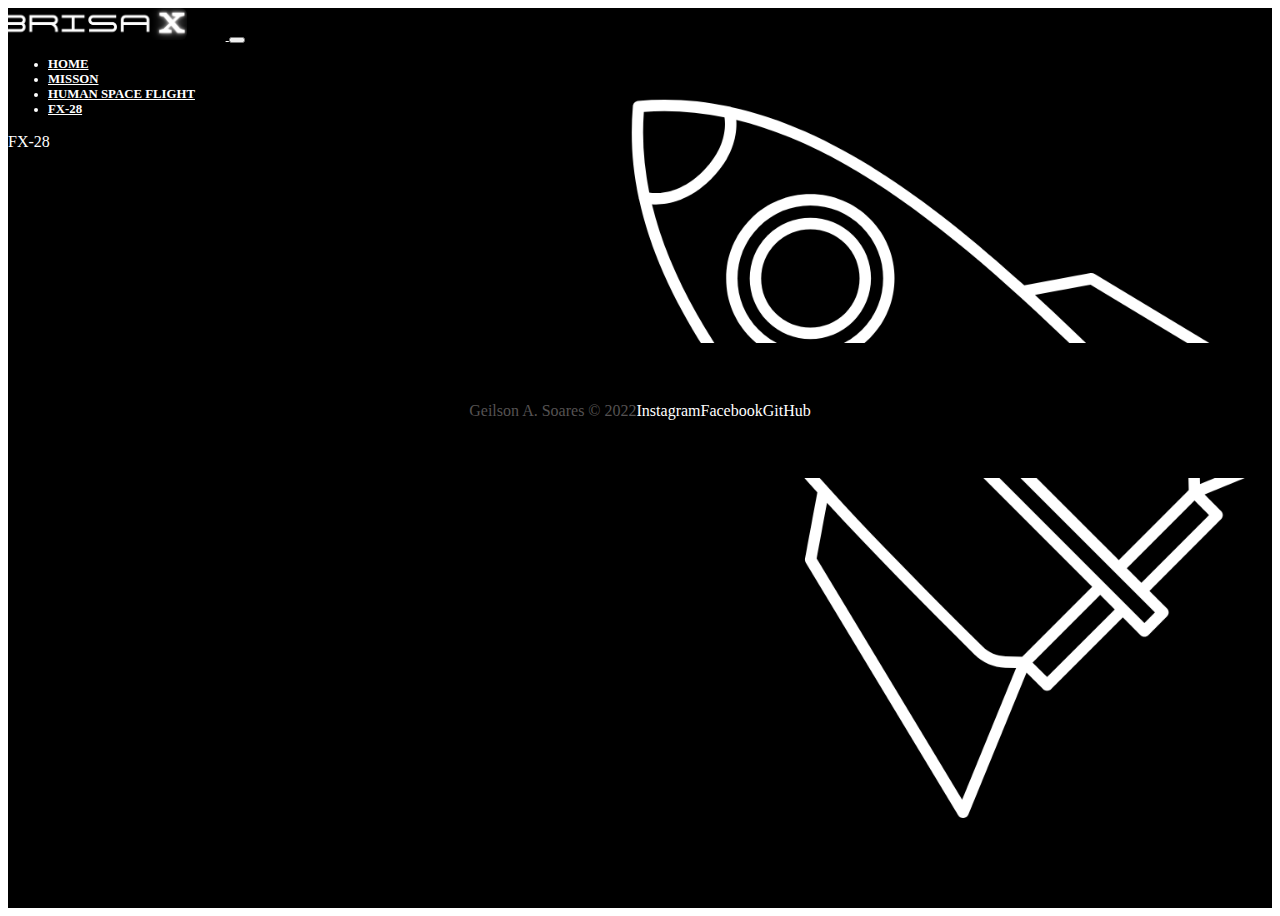
==== src/pages/fx-28.html @ d9bfce3c "Criacao da estrutura fx-28" ====
<!DOCTYPE html>
<html lang="en">

<head>
    <meta charset="UTF-8">
    <meta http-equiv="X-UA-Compatible" content="IE=edge">
    <meta name="viewport" content="width=device-width, initial-scale=1.0">
    <!--- Icon -->
    <link rel="shortcut icon" href="../imagens/favicon.ico" type="image/x-icon">
    <!-- Bootstrap -->
    <link href="https://cdn.jsdelivr.net/npm/bootstrap@5.2.0/dist/css/bootstrap.min.css" rel="stylesheet"
        integrity="sha384-gH2yIJqKdNHPEq0n4Mqa/HGKIhSkIHeL5AyhkYV8i59U5AR6csBvApHHNl/vI1Bx" crossorigin="anonymous">
    <!-- CSS -->
    <link rel="stylesheet" href="../css/style.css">
    <!-- AOS -->

    <title>BrisaX - FX-28</title>

</head>

<body>
    <!-- Container Sec05 - Header -->
    <div class="container-fluid container00 container05">
        <!--- Container responsável pelo cabeçalho -->
        <div class="container">
            <header class="header">
                <nav class="navbar navbar-expand-lg navbar-dark bg-transparent pt-4">
                    <div class="container-fluid">
                        <a href="./index.html">
                            <img src="../imagens/logo-brisa.png" alt="Logo BrisaX" class="logoPc img-fluid"/>
                        </a>
                        <button class="navbar-toggler" type="button" data-bs-toggle="collapse"
                            data-bs-target="#navbarNav" aria-controls="navbarNav" aria-expanded="false"
                            aria-label="Toggle navigation">
                            <span class="navbar-toggler-icon"></span>
                        </button>
                        <div class="collapse navbar-collapse" id="navbarNav">
                            <ul class="navbar-nav">
                                <li class="nav-item">
                                    <a class="nav-link active navItem" aria-current="page"
                                        href="../../index.html">HOME</a>
                                </li>
                                <li class="nav-item">
                                    <a class="nav-link active navItem" aria-current="page"
                                        href="#">MISSON</a>
                                </li>
                                <li class="nav-item">
                                    <a class="nav-link active navItem" 
                                    href="#">HUMAN SPACE FLIGHT</a>
                                </li>
                                <li class="nav-item">
                                    <a class="nav-link active navItem" aria-current="page" 
                                    href="#">FX-28</a>
                                </li>
                            </ul>
                        </div>
                </nav>
            </header>
        </div>
        <div class="container titleContent">
            <p class="h1 titleFX-28">FX-28</p>
        </div>
        <div class="container titlePadding">
            <p class="h5"></p>
        </div>


    <footer class="container-fluid footer">
        <span class="me-4 copyGAS">Geilson A. Soares &copy; 2022</span>
        <a href="" target="_blank" class="me-4">Instagram</a>
        <a href="" target="_blank" class="me-4">Facebook</a>
        <a href="" target="_blank" class="me-4">GitHub</a>
    </footer>

    <!-- Bootstrap script -->
    <script src="https://cdn.jsdelivr.net/npm/bootstrap@5.2.0/dist/js/bootstrap.bundle.min.js"
        integrity="sha384-A3rJD856KowSb7dwlZdYEkO39Gagi7vIsF0jrRAoQmDKKtQBHUuLZ9AsSv4jD4Xa"
        crossorigin="anonymous"></script>
    <!-- AOS script -->
</body>

</html>
---- src/css/style.css ----
@import url("https://fonts.googleapis.com/css2?family=Rubik&display=swap");
* {
  color: white;
}

body::-webkit-scrollbar {
  width: 0.4em;
}

body::-webkit-scrollbar-track {
  padding: 0.1em;
  background-color: black;
}

body::-webkit-scrollbar-thumb {
  margin: 0.1em;
  border-radius: 5em;
  background-color: #555252;
}

body::-webkit-scrollbar-thumb:hover {
  background-color: #b9b9b9;
}

.header {
  font-size: 0.8em;
  font-weight: bold;
}
.header .navItem:hover {
  color: #b9b9b9;
}

.container00 {
  min-height: 100vh;
  background-size: cover;
  background-repeat: no-repeat;
  background-position: center;
}

.btn {
  padding: 1em 2em;
  border: 0.2em solid white;
}

.arrowDown {
  display: inline-block;
  width: 1.5em;
  margin-top: 3em;
}

.logoPc {
  width: 15em;
  border-radius: 0.5em;
  margin: 0 3em 0 -1em;
}

.footer {
  display: flex;
  justify-content: center;
  align-items: center;
  height: 15vh;
  font-weight: 500;
  background-color: black;
}
.footer a {
  text-decoration: none;
  color: white;
}
.footer a:hover {
  color: #b9b9b9;
}
.footer .copyGAS {
  color: #555252;
}

@media (max-width: 767px) {
  .container00 {
    background-position: right;
  }
  .container00 .titlePadding p {
    color: black;
    border-radius: 1em;
    padding: 0.5em;
    text-shadow: 0 0 0.2em #ffffff;
  }
}
@media (max-width: 450px) {
  .btn {
    font-weight: bold;
    background-color: rgba(255, 255, 255, 0.2);
  }

  .container02 .btn,
.container03 .btn {
    color: black;
  }

  .logoPc {
    width: 11em;
    margin-top: 1em;
  }

  .footer {
    font-size: 0.7em;
  }
}
@media (max-width: 350px) {
  .logoPc {
    width: 9em;
  }
}
.container00.container01 {
  background-image: url(../imagens/home/teste.gif);
}
.container00.container02 {
  background-image: url(../imagens/home/img-bg_mission.png);
}
.container00.container03 {
  background-image: url(../imagens/home/img-bg_tur.png);
}
.container00.container04 {
  background-image: url(../imagens/home/img-bg_FX-28.png);
}

.titlePadding {
  padding-top: 10em;
}

.textBlack {
  color: black;
}

@media (max-width: 750px) {
  .titlePadding {
    padding-top: 7.5em;
  }

  .shortTitle,
.mediumTitle {
    width: auto;
  }
}
.container00.container05 {
  background-image: url(../imagens/fx-28/img-bg_nave1.png);
}

/*# sourceMappingURL=style.css.map */
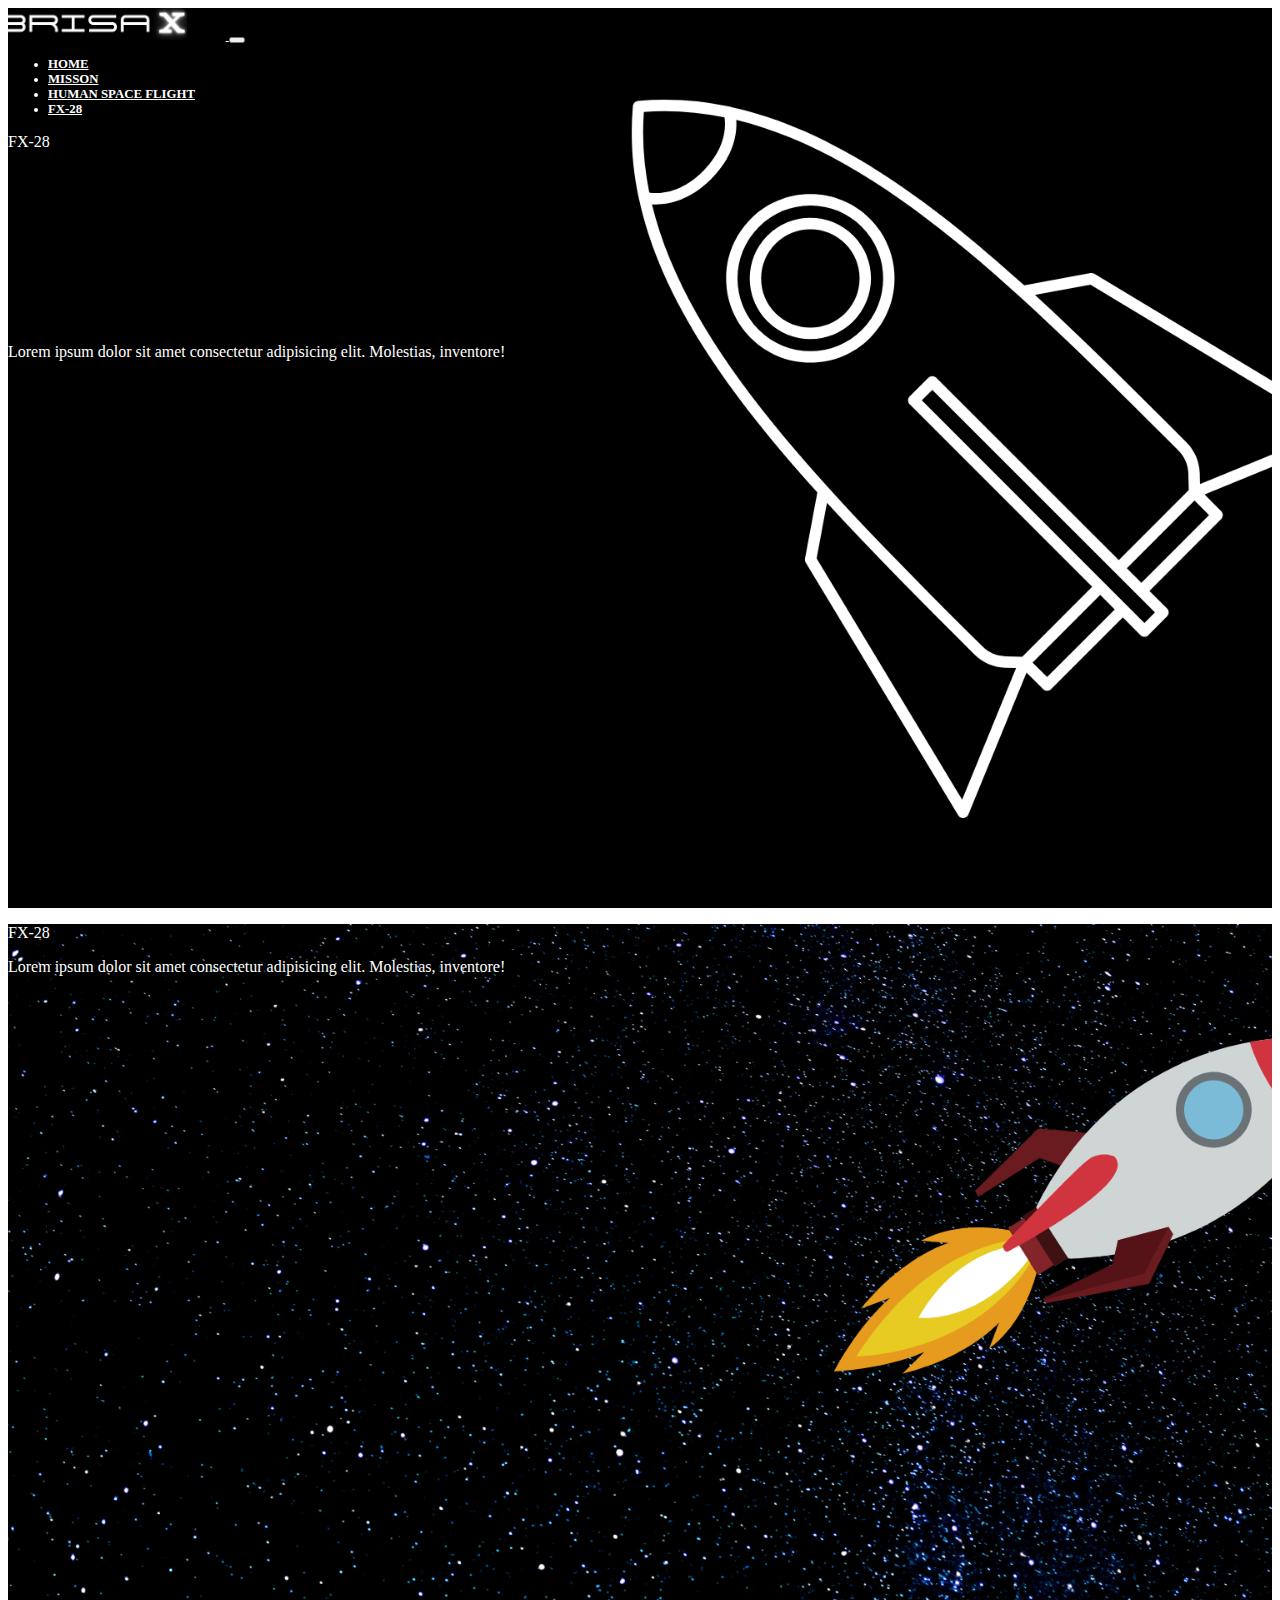
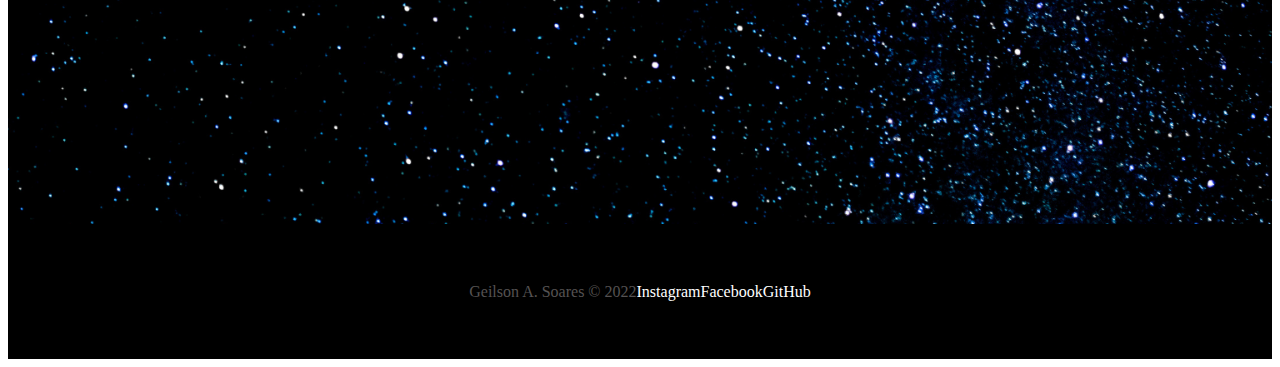
==== commit 48ad23d6: "Estruturacao da pagina FX-28" ====
--- a/src/pages/fx-28.html
+++ b/src/pages/fx-28.html
@@ -61,8 +61,21 @@
             <p class="h1 titleFX-28">FX-28</p>
         </div>
         <div class="container titlePadding">
-            <p class="h5"></p>
+            <p class="h5">Lorem ipsum dolor sit amet consectetur adipisicing elit. Molestias, inventore!</p>
         </div>
+    </div>
+
+
+    <!-- Container Sec06 -->
+    <div class="container-fluid container00 container06">
+        <div class="container titleContent">
+            <p class="h1 titleFX-28">FX-28</p>
+        </div>
+        <div class="container">
+            <p class="h5">Lorem ipsum dolor sit amet consectetur adipisicing elit. Molestias, inventore!</p>
+        </div>
+    </div>
+    
 
 
     <footer class="container-fluid footer">
--- a/src/css/style.css
+++ b/src/css/style.css
@@ -143,5 +143,8 @@
 .container00.container05 {
   background-image: url(../imagens/fx-28/img-bg_nave1.png);
 }
+.container00.container06 {
+  background-image: url(../imagens/fx-28/img-bg_nave2.png);
+}
 
 /*# sourceMappingURL=style.css.map */
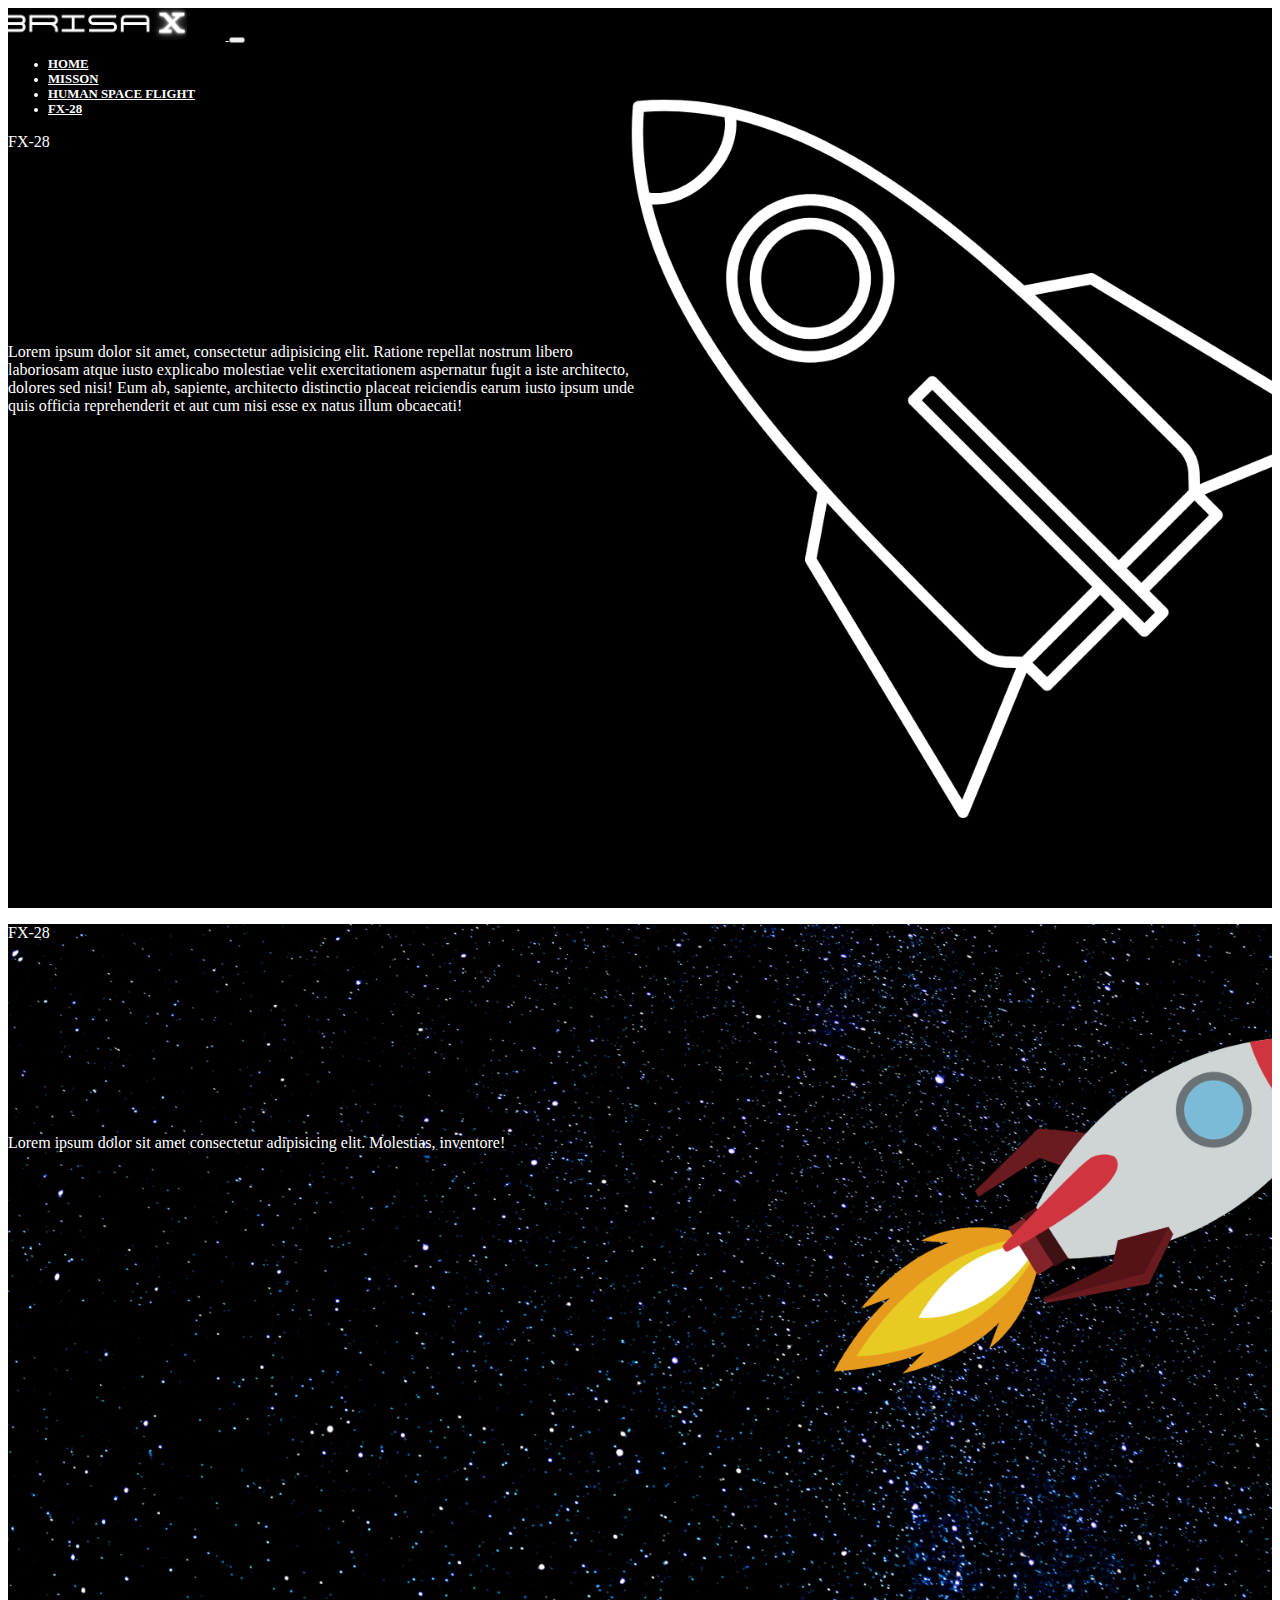
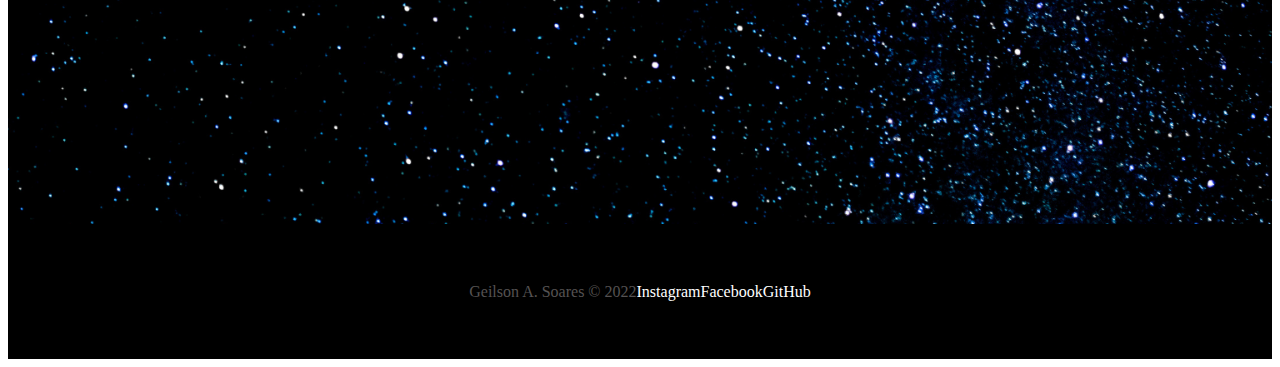
==== commit f275cad8: "Modificacao na estrutura e img sec04" ====
--- a/src/pages/fx-28.html
+++ b/src/pages/fx-28.html
@@ -61,7 +61,14 @@
             <p class="h1 titleFX-28">FX-28</p>
         </div>
         <div class="container titlePadding">
-            <p class="h5">Lorem ipsum dolor sit amet consectetur adipisicing elit. Molestias, inventore!</p>
+            <p class="h5 txt01">
+                Lorem ipsum dolor sit amet, consectetur adipisicing elit. 
+                Ratione repellat nostrum libero laboriosam atque iusto 
+                explicabo molestiae velit exercitationem aspernatur fugit 
+                a iste architecto, dolores sed nisi! Eum ab, sapiente, architecto 
+                distinctio placeat reiciendis earum iusto ipsum unde quis officia 
+                reprehenderit et aut cum nisi esse ex natus illum obcaecati!
+            </p>
         </div>
     </div>
 
@@ -71,7 +78,7 @@
         <div class="container titleContent">
             <p class="h1 titleFX-28">FX-28</p>
         </div>
-        <div class="container">
+        <div class="container titlePadding">
             <p class="h5">Lorem ipsum dolor sit amet consectetur adipisicing elit. Molestias, inventore!</p>
         </div>
     </div>
--- a/src/css/style.css
+++ b/src/css/style.css
@@ -143,6 +143,9 @@
 .container00.container05 {
   background-image: url(../imagens/fx-28/img-bg_nave1.png);
 }
+.container00.container05 .txt01 {
+  width: 50%;
+}
 .container00.container06 {
   background-image: url(../imagens/fx-28/img-bg_nave2.png);
 }
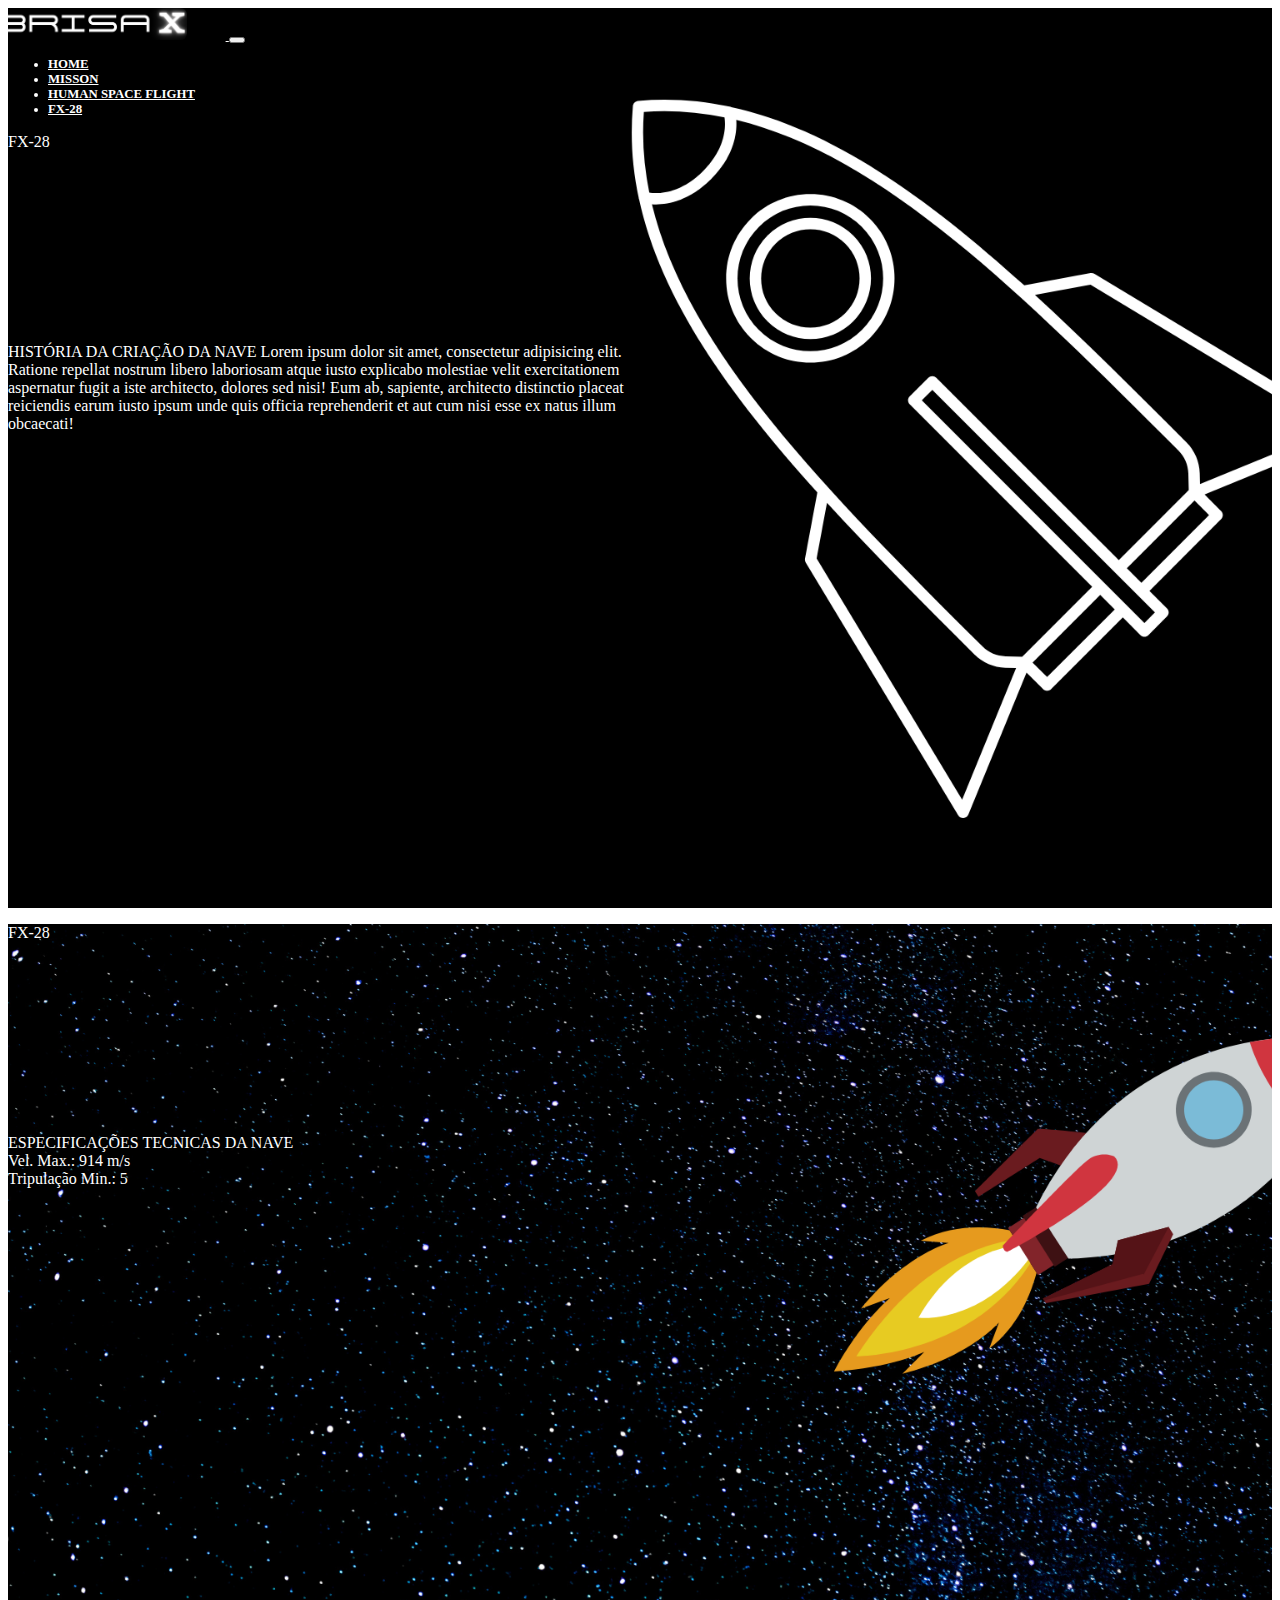
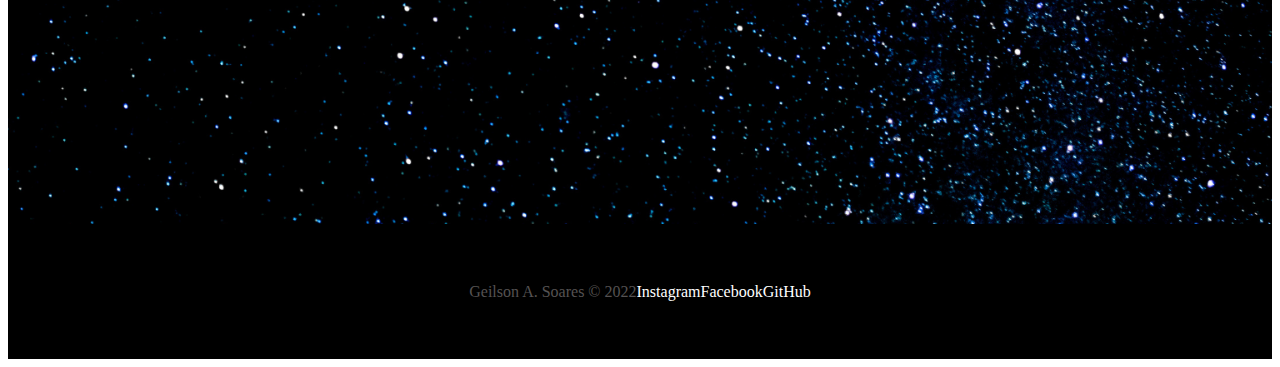
==== commit 7fed3eba: "Estruturacao da pag FX28" ====
--- a/src/pages/fx-28.html
+++ b/src/pages/fx-28.html
@@ -62,6 +62,7 @@
         </div>
         <div class="container titlePadding">
             <p class="h5 txt01">
+                HISTÓRIA DA CRIAÇÃO DA NAVE
                 Lorem ipsum dolor sit amet, consectetur adipisicing elit. 
                 Ratione repellat nostrum libero laboriosam atque iusto 
                 explicabo molestiae velit exercitationem aspernatur fugit 
@@ -79,7 +80,11 @@
             <p class="h1 titleFX-28">FX-28</p>
         </div>
         <div class="container titlePadding">
-            <p class="h5">Lorem ipsum dolor sit amet consectetur adipisicing elit. Molestias, inventore!</p>
+            <p class="h5">
+                ESPECIFICAÇÕES TECNICAS DA NAVE<br>
+                Vel. Max.: 914 m/s<br>
+                Tripulação Min.: 5<br>
+            </p>
         </div>
     </div>
     
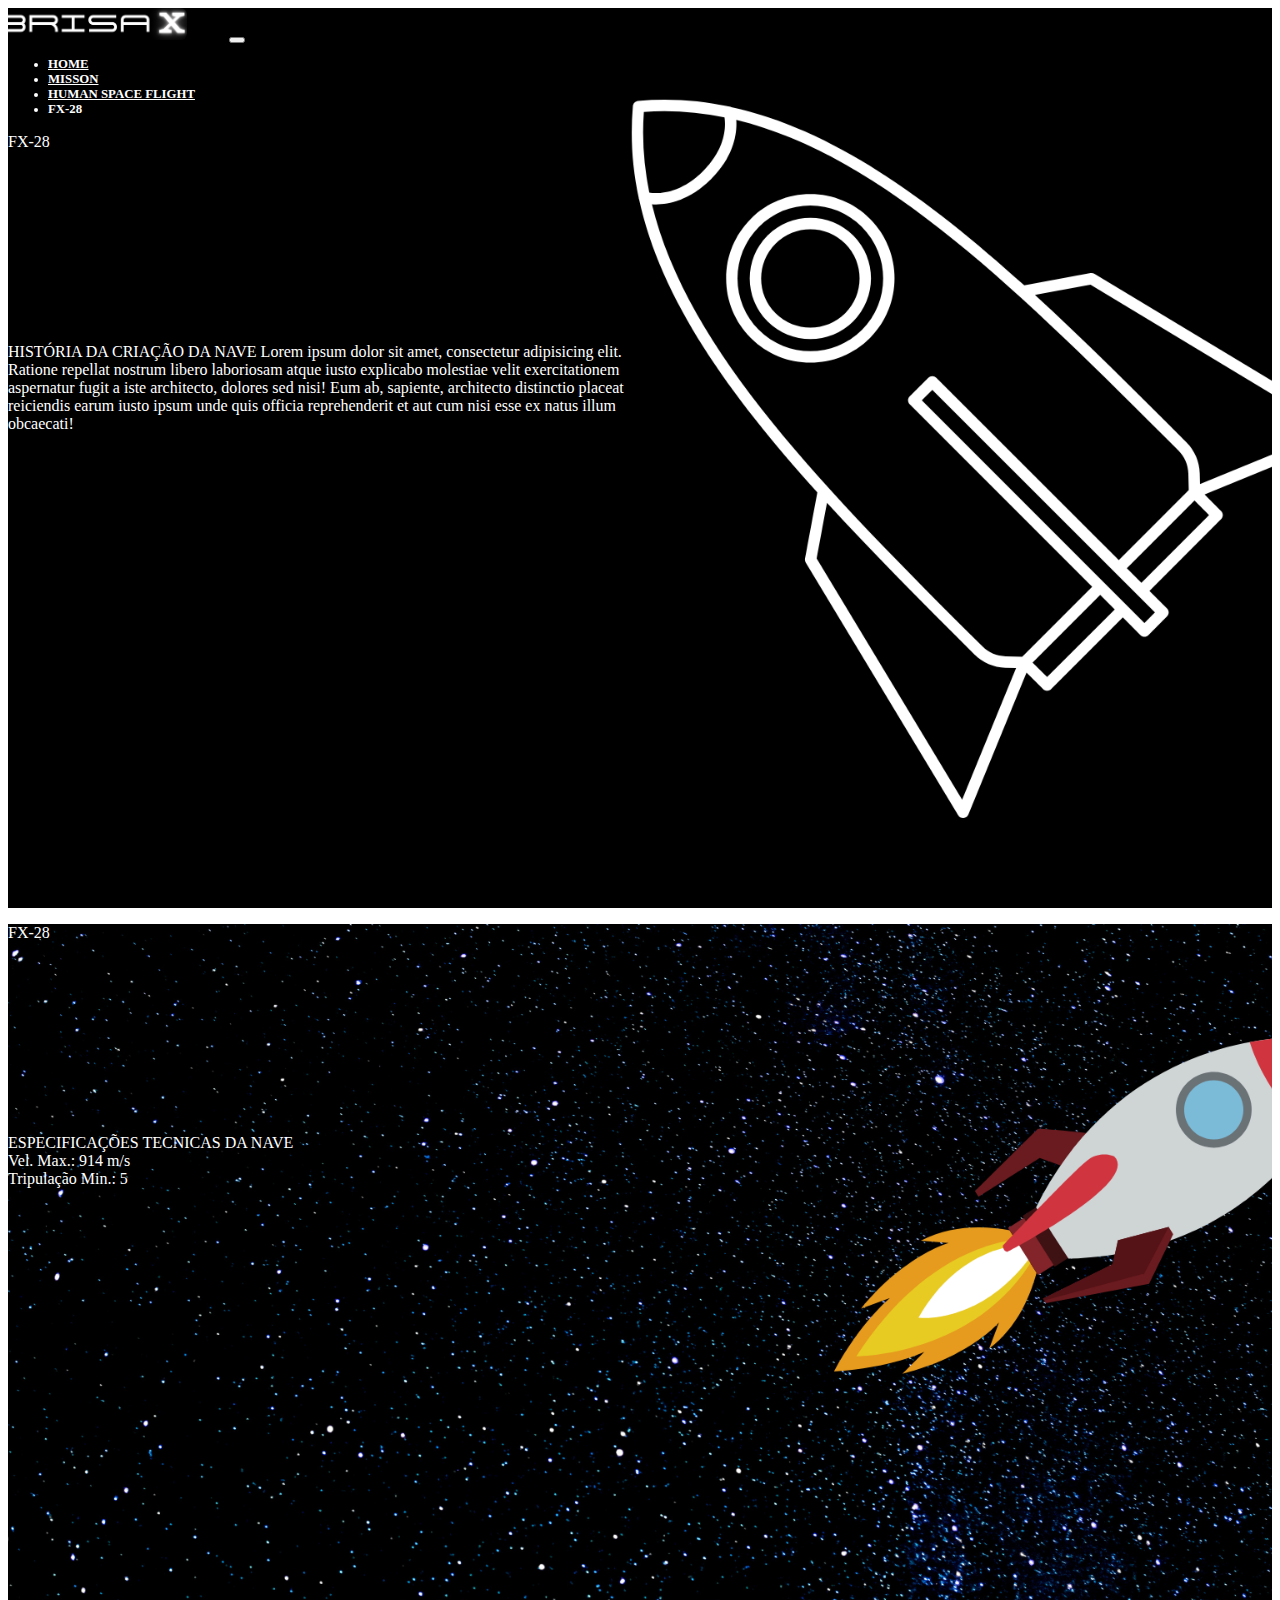
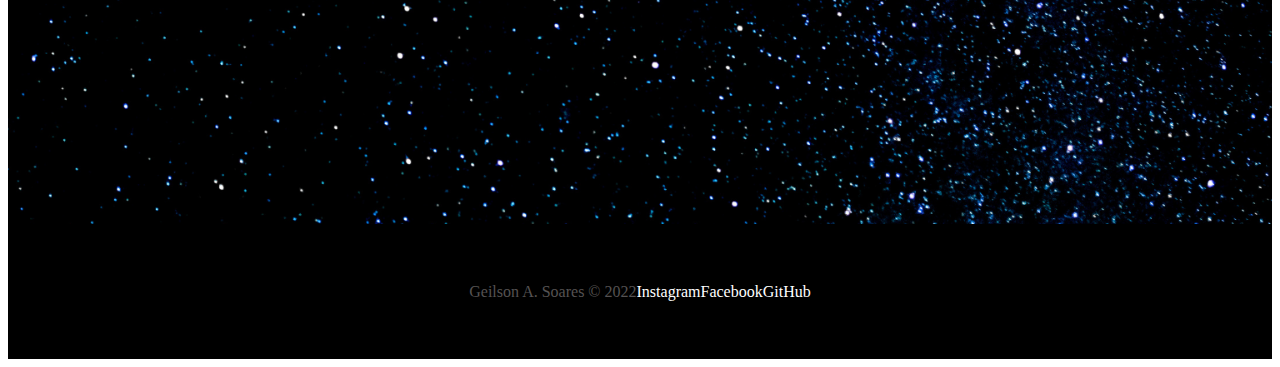
==== commit 1fbaf146: "Correcao do header das paginas" ====
--- a/src/pages/fx-28.html
+++ b/src/pages/fx-28.html
@@ -26,7 +26,7 @@
             <header class="header">
                 <nav class="navbar navbar-expand-lg navbar-dark bg-transparent pt-4">
                     <div class="container-fluid">
-                        <a href="./index.html">
+                        <a>
                             <img src="../imagens/logo-brisa.png" alt="Logo BrisaX" class="logoPc img-fluid"/>
                         </a>
                         <button class="navbar-toggler" type="button" data-bs-toggle="collapse"
@@ -42,15 +42,15 @@
                                 </li>
                                 <li class="nav-item">
                                     <a class="nav-link active navItem" aria-current="page"
-                                        href="#">MISSON</a>
+                                        href="./mission.html">MISSON</a>
                                 </li>
                                 <li class="nav-item">
                                     <a class="nav-link active navItem" 
-                                    href="#">HUMAN SPACE FLIGHT</a>
+                                    href="./humanSpace.html">HUMAN SPACE FLIGHT</a>
                                 </li>
                                 <li class="nav-item">
-                                    <a class="nav-link active navItem" aria-current="page" 
-                                    href="#">FX-28</a>
+                                    <a class="nav-link active navItem" 
+                                    aria-current="page">FX-28</a>
                                 </li>
                             </ul>
                         </div>
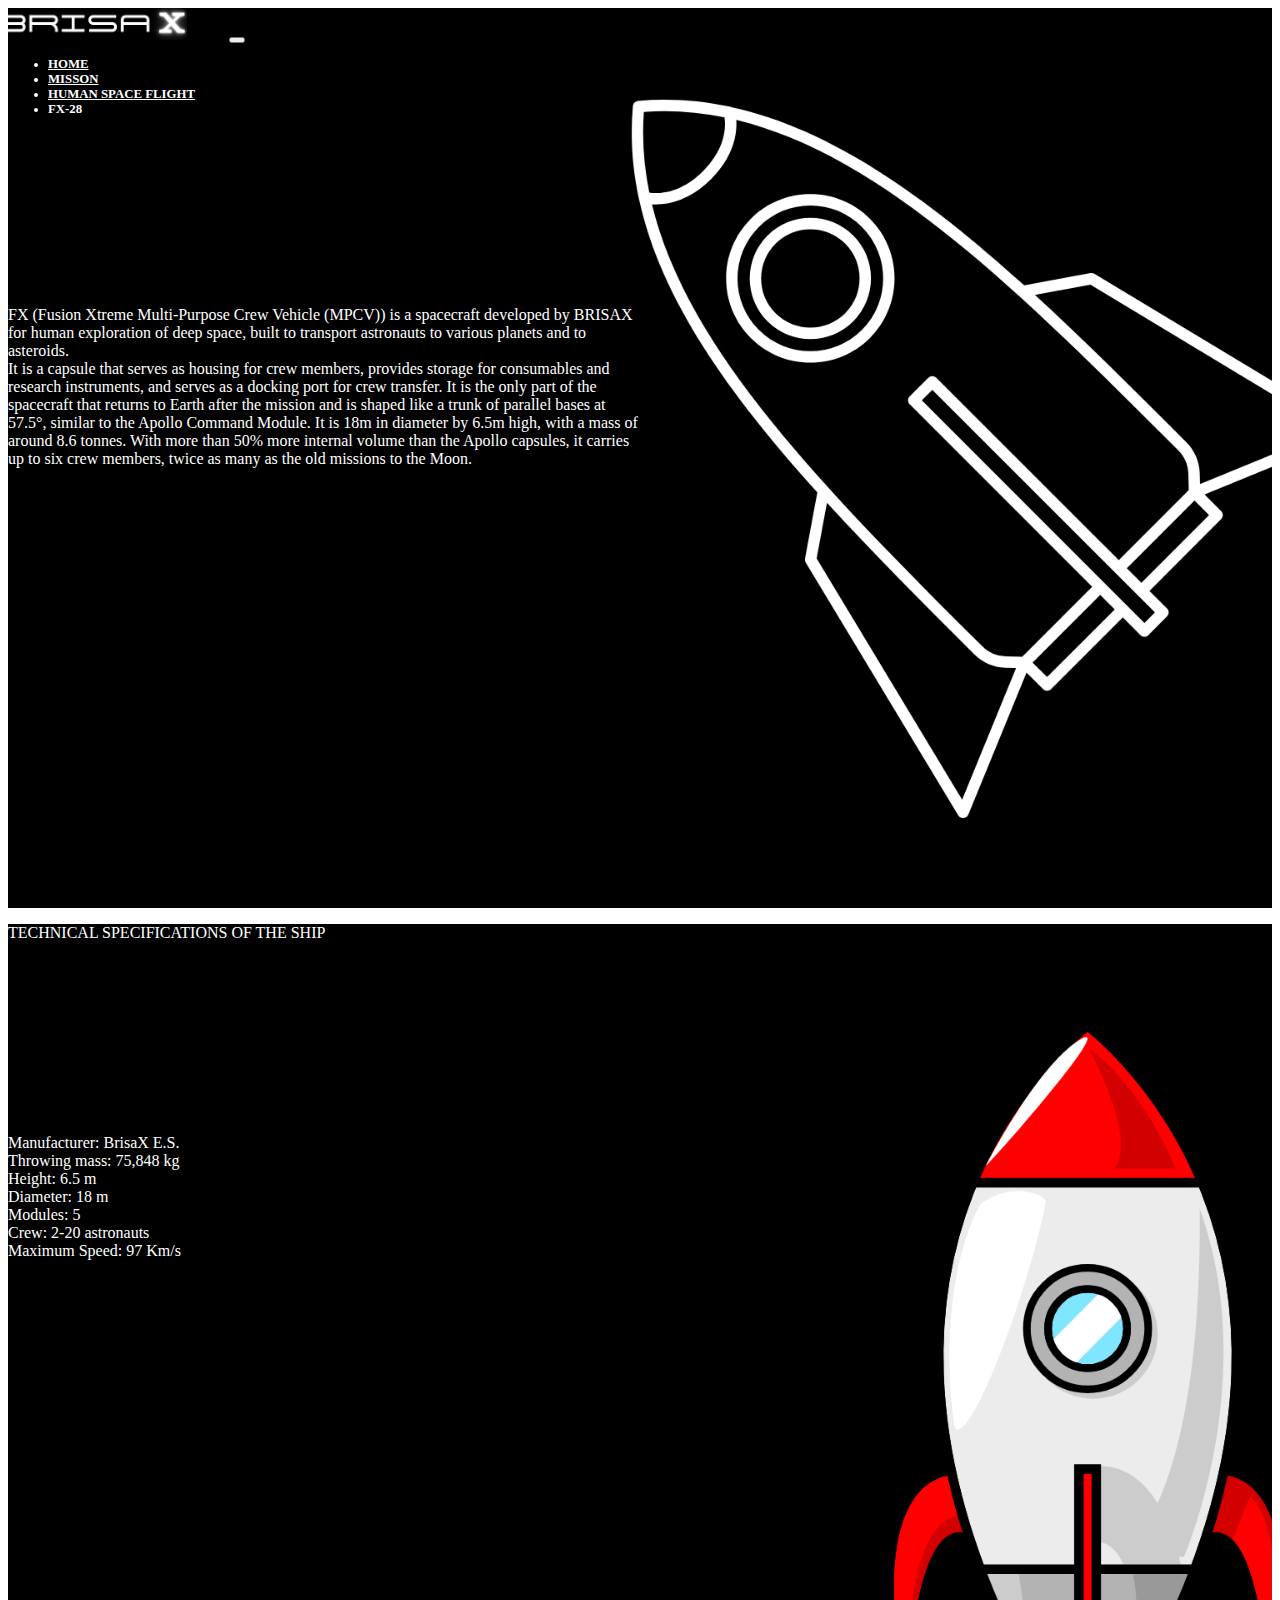
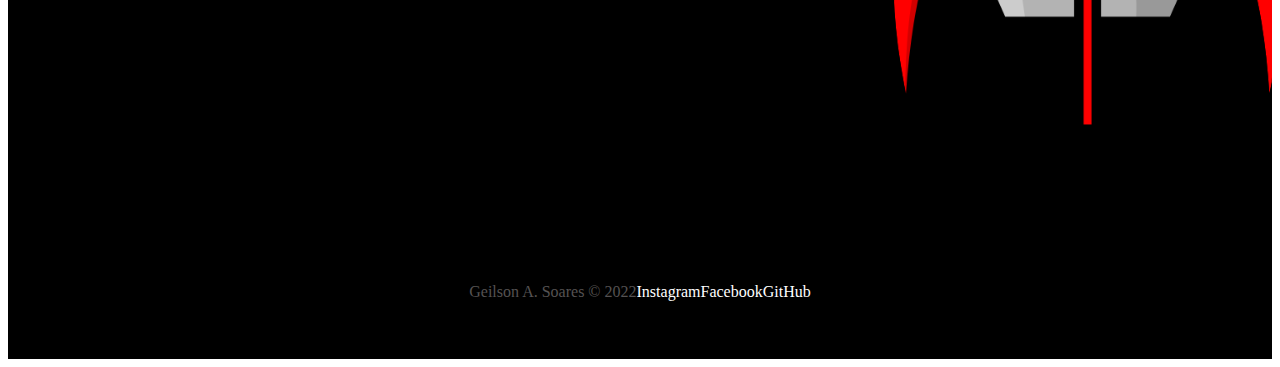
==== commit d7da26c9: "Conclusao estrutura FX-28" ====
--- a/src/pages/fx-28.html
+++ b/src/pages/fx-28.html
@@ -57,18 +57,16 @@
                 </nav>
             </header>
         </div>
-        <div class="container titleContent">
-            <p class="h1 titleFX-28">FX-28</p>
-        </div>
         <div class="container titlePadding">
             <p class="h5 txt01">
-                HISTÓRIA DA CRIAÇÃO DA NAVE
-                Lorem ipsum dolor sit amet, consectetur adipisicing elit. 
-                Ratione repellat nostrum libero laboriosam atque iusto 
-                explicabo molestiae velit exercitationem aspernatur fugit 
-                a iste architecto, dolores sed nisi! Eum ab, sapiente, architecto 
-                distinctio placeat reiciendis earum iusto ipsum unde quis officia 
-                reprehenderit et aut cum nisi esse ex natus illum obcaecati!
+                FX (Fusion Xtreme Multi-Purpose Crew Vehicle (MPCV)) is a spacecraft developed by BRISAX 
+                for human exploration of deep space, built to transport astronauts to various planets and to asteroids.<br>
+                It is a capsule that serves as housing for crew members, provides storage for consumables and 
+                research instruments, and serves as a docking port for crew transfer. It is the only part of the 
+                spacecraft that returns to Earth after the mission and is shaped like a trunk of parallel bases at 57.5°, 
+                similar to the Apollo Command Module. It is 18m in diameter by 6.5m high, with a mass of around 8.6 tonnes. 
+                With more than 50% more internal volume than the Apollo capsules, it carries up to six crew members, 
+                twice as many as the old missions to the Moon.
             </p>
         </div>
     </div>
@@ -77,18 +75,21 @@
     <!-- Container Sec06 -->
     <div class="container-fluid container00 container06">
         <div class="container titleContent">
-            <p class="h1 titleFX-28">FX-28</p>
+            <p class="h1 titleFX-28">TECHNICAL SPECIFICATIONS OF THE SHIP</p>
         </div>
         <div class="container titlePadding">
             <p class="h5">
-                ESPECIFICAÇÕES TECNICAS DA NAVE<br>
-                Vel. Max.: 914 m/s<br>
-                Tripulação Min.: 5<br>
+                Manufacturer: BrisaX E.S.<br>
+                Throwing mass: 75,848 kg<br>
+                Height: 6.5 m<br>
+                Diameter: 18 m<br>
+                Modules: 5<br>
+                Crew: 2-20 astronauts<br>
+                Maximum Speed: 97 Km/s
+
             </p>
         </div>
     </div>
-    
-
 
     <footer class="container-fluid footer">
         <span class="me-4 copyGAS">Geilson A. Soares &copy; 2022</span>
--- a/src/css/style.css
+++ b/src/css/style.css
@@ -35,6 +35,8 @@
   background-size: cover;
   background-repeat: no-repeat;
   background-position: center;
+  margin: 0;
+  padding: 0;
 }
 
 .btn {
@@ -126,6 +128,10 @@
   padding-top: 10em;
 }
 
+#startArrow {
+  padding-top: 10em;
+}
+
 .textBlack {
   color: black;
 }
@@ -140,6 +146,20 @@
     width: auto;
   }
 }
+.container00.container09 {
+  background-image: url(../imagens/mission/img-bg_nave2.png);
+}
+.container00.container09 .txt01 {
+  width: 50%;
+}
+
+.container00.container07 {
+  background-image: url(../imagens/hSpace/img-bg_planet.png);
+}
+.container00.container08 {
+  background-image: url(../imagens/hSpace/p_n01.png);
+}
+
 .container00.container05 {
   background-image: url(../imagens/fx-28/img-bg_nave1.png);
 }
